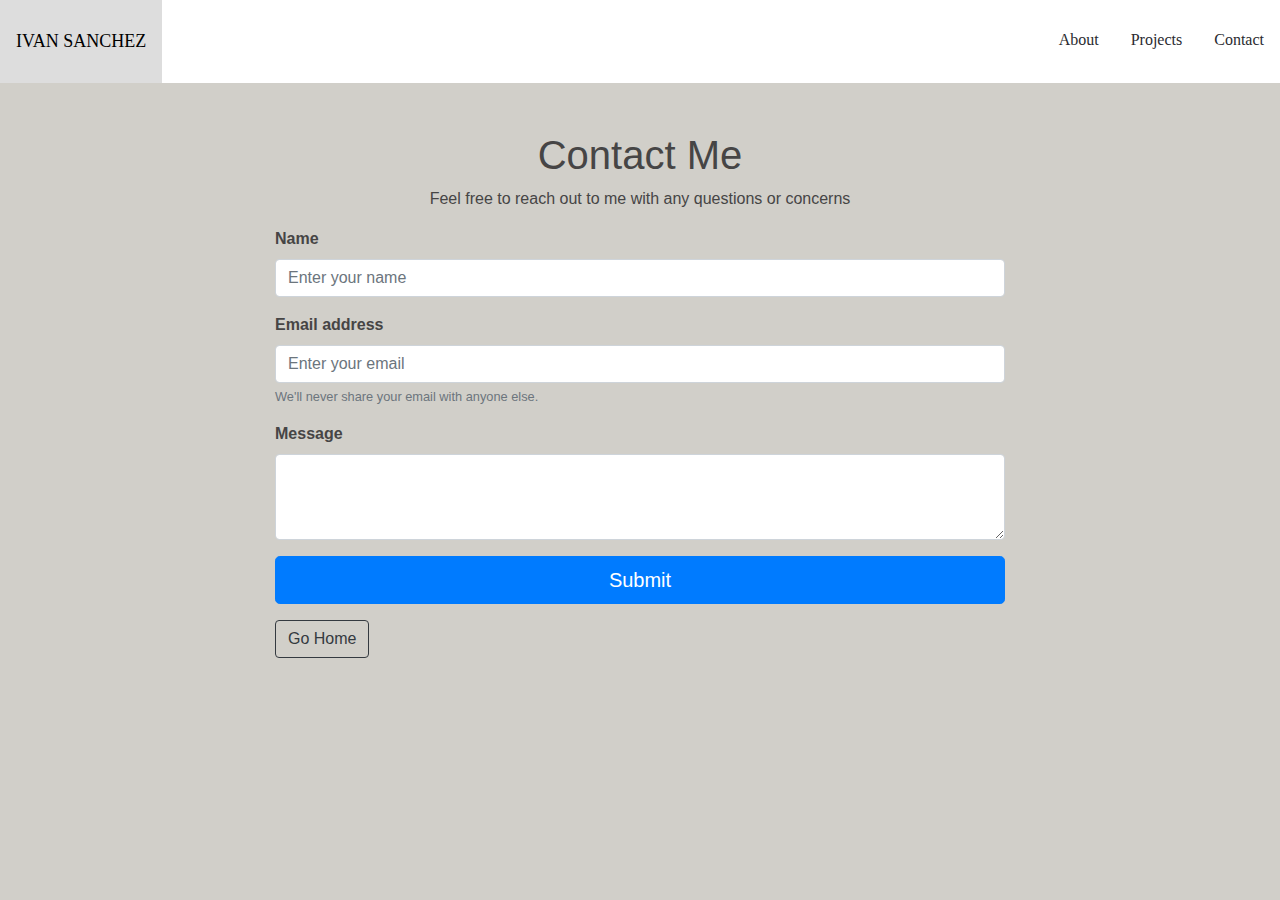
==== contact.html @ 9d33889a "Subo nuevos cambios" ====
<!DOCTYPE html>
<html>
  <head>
    
    <meta charset="utf-8">
    <meta name="viewport" content="width=device-width, initial-scale=1, shrink-to-fit=no">
    <link rel="stylesheet" href="https://maxcdn.bootstrapcdn.com/bootstrap/4.0.0/css/bootstrap.min.css" integrity="sha384-Gn5384xqQ1aoWXA+058RXPxPg6fy4IWvTNh0E263XmFcJlSAwiGgFAW/dAiS6JXm" crossorigin="anonymous">
    <link rel="stylesheet" href="style_common.css">

    <title>Contact Page</title>
  </head>
  <body style="background-color: #d1cfc9;">
    <div class="topnav">
      <a href="contact.html">Contact</a>
      <a href="projects.html">Projects</a> <!-- href = link o href = nombre de la div-->
      <a href="index.html#about">About</a>
      <a id="home" href="index.html">IVAN SANCHEZ</a>
    </div>
    <div class="container">
      <div class = "first-text">
        <h1 class="text-center"><br> Contact Me</h1>
        <p class="text-center">Feel free to reach out to me with any questions or concerns</p>
      </div>
      <div class="row">
        <div class="col-sm-8 offset-sm-2">
          <form>
            <div class="form-group">
              <label for="name">Name</label>
              <input type="text" class="form-control" id="name" placeholder="Enter your name">
            </div>
            <div class="form-group">
              <label for="email">Email address</label>
              <input type="email" class="form-control" id="email" aria-describedby="emailHelp" placeholder="Enter your email"> <!--aria-describedby es para dar info extra--> 
              <small id="emailHelp" class="form-text text-muted">We'll never share your email with anyone else.</small>
            </div>
            <div class="form-group">
              <label for="message">Message</label>
              <textarea class="form-control" id="message" rows="3"></textarea>
            </div>
            <button type="submit" class="btn btn-primary btn-lg btn-block">Submit</button>

            <a href="index.html">
                <button style="margin-bottom: 1em; margin-top: 1em;"; type="button" class="btn btn-outline-dark">Go Home</button>
            </a>
          </form>
        </div>
      </div>
    </div>
  </body>
</html>
---- style_common.css ----
body{
  margin: 0 auto; 
  padding: 0;
}
.topnav {
    background-color: #ffffff;
    overflow: hidden;
  }
  /* Style the links inside the navigation bar */
.topnav a {
    float: right;
    color: #2a2b30;
    text-align: center;
    padding: 28px 16px;
    text-decoration: none;
    font-size: medium;
    font-family: 'Times New Roman', Times, serif;
    font-weight: 100;
    
  }

  #home{
    float: left;
    color: black;
    font-size: large;
  }
  
  /* Change the color of links on hover */
  .topnav a:hover {
    background-color: #ddd;
    color: #2a2b30;
    
  }
  
  .image-with-text{
    width: 100%;
    height: min-content;
  }


  .text-on-image{
    position: absolute;
    top: 60%;
    left: 50%;
    transform: translate(-50%, -50%);
    color: white;
    font-size: 30px;
    font-family: 'Times New Roman', Times Light, light;
    font-weight: 100;
    text-align: center;
  }

  #main-image-title{
    font-size: 85px;
    font-family: 'Times New Roman', Times Light, light;
    font-weight: 100;
    width: 100%;
  }

  .quote{
    float: center;
    font-family: 'Garamond', 'Times New Roman', sans-serif;
    font-size: 55px;
    color: #2a2b30;
    height: 520px;
    padding: 5%;
    text-align: center;
    display: flex;
    align-items: center;
  }

  
  .ivan{ 
    float: left;
    font-family: 'Times New Roman', Times Light, light;
    font-size: large;
    background-color: #b9b7b1;
    color: white;
    text-align: justify;
    
  }

  #left{
    vertical-align: center;
    margin: 2em;
    float: left;
    width: 40%;
    padding: 4%;
    
  }

  #right{
    margin: 3em;
    float: right;
    width: 33%;
    
    
  }

 .title{
  font-size: 64px;
 }

 .description{
  font-family: 'Goudy Old Style', Garamond, 'Big Caslon', 'Times New Roman', serif;
  font-size: 30px;
 }
 

 label{
  color: rgb(70, 69, 69);
  font-weight: bold;
 }

 .first-text{
  color: rgb(70, 69, 69);
 }
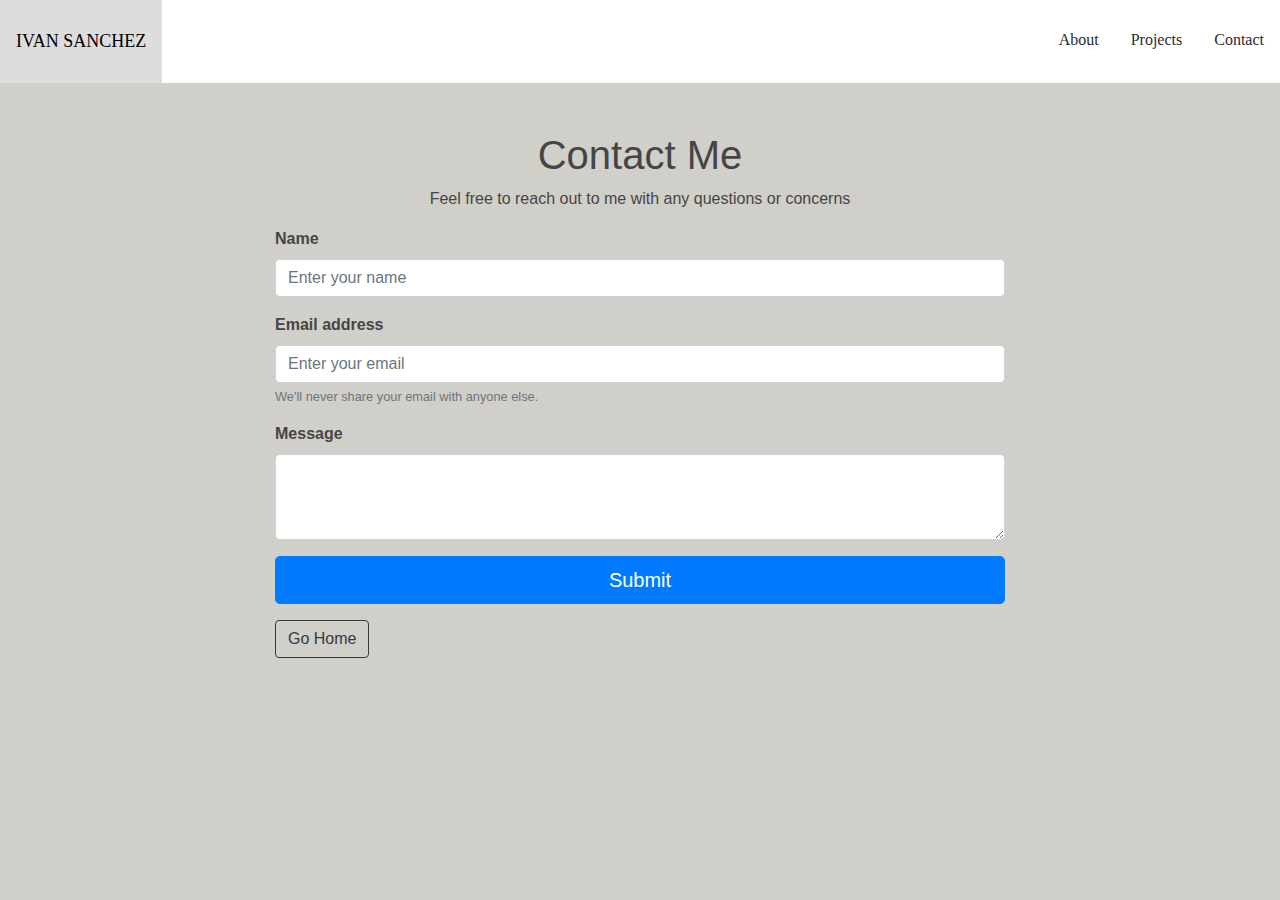
==== commit d6872b53: "Guardo fotos en local" ====
--- a/contact.html
+++ b/contact.html
@@ -1,5 +1,5 @@
 <!DOCTYPE html>
-<html>
+<html lang="en">
   <head>
     
     <meta charset="utf-8">
@@ -39,10 +39,9 @@
             </div>
             <button type="submit" class="btn btn-primary btn-lg btn-block">Submit</button>
 
-            <a href="index.html">
-                <button style="margin-bottom: 1em; margin-top: 1em;"; type="button" class="btn btn-outline-dark">Go Home</button>
+            <a href="index.html"> <!-- No es lo más óptimo. Lo corregiré con JavaScript-->
+                <button style="margin-bottom: 1em; margin-top: 1em;" type="button" class="btn btn-outline-dark">Go Home</button>
             </a>
-          </form>
         </div>
       </div>
     </div>
--- a/style_common.css
+++ b/style_common.css
@@ -6,16 +6,23 @@
     background-color: #ffffff;
     overflow: hidden;
   }
-  /* Style the links inside the navigation bar */
-.topnav a {
+
+  .topnav a {
     float: right;
     color: #2a2b30;
     text-align: center;
     padding: 28px 16px;
     text-decoration: none;
     font-size: medium;
-    font-family: 'Times New Roman', Times, serif;
+    font-family: 'Times New Roman', 'Times', serif;
     font-weight: 100;
+    
+  }
+  
+  /* Change the color of links on hover */
+  .topnav a:hover {
+    background-color: #ddd;
+    color: #2a2b30;
     
   }
 
@@ -25,16 +32,10 @@
     font-size: large;
   }
   
-  /* Change the color of links on hover */
-  .topnav a:hover {
-    background-color: #ddd;
-    color: #2a2b30;
-    
-  }
-  
   .image-with-text{
     width: 100%;
     height: min-content;
+    word-wrap: break-word;
   }
 
 
@@ -45,20 +46,19 @@
     transform: translate(-50%, -50%);
     color: white;
     font-size: 30px;
-    font-family: 'Times New Roman', Times Light, light;
+    font-family: 'Times New Roman', 'Times Light', light;
     font-weight: 100;
     text-align: center;
   }
 
   #main-image-title{
     font-size: 85px;
-    font-family: 'Times New Roman', Times Light, light;
+    font-family: 'Times New Roman', 'Times Light', light;
     font-weight: 100;
     width: 100%;
   }
 
   .quote{
-    float: center;
     font-family: 'Garamond', 'Times New Roman', sans-serif;
     font-size: 55px;
     color: #2a2b30;
@@ -72,7 +72,7 @@
   
   .ivan{ 
     float: left;
-    font-family: 'Times New Roman', Times Light, light;
+    font-family: 'Times New Roman', 'Times Light', light;
     font-size: large;
     background-color: #b9b7b1;
     color: white;
